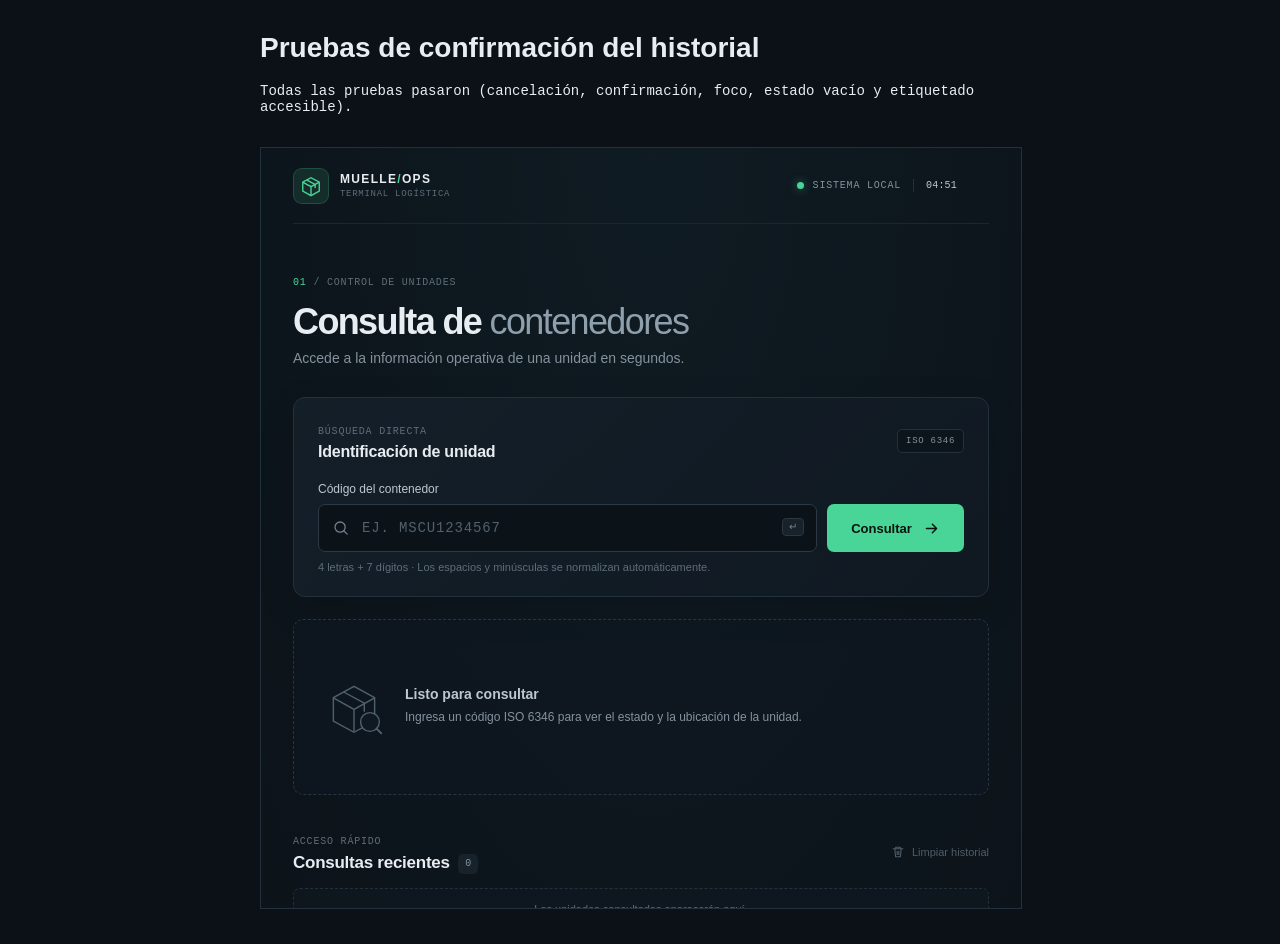
==== tests/clear-history.test.html @ 81c657b7 "Add accessible history deletion confirmation Co-authored-by: Copilot App <223556219+Copilot@users.no" ====
<!DOCTYPE html>
<html lang="es">
<head>
  <meta charset="UTF-8">
  <meta name="viewport" content="width=device-width, initial-scale=1.0">
  <title>Pruebas de confirmación del historial</title>
  <style>
    body {
      max-width: 760px;
      margin: 32px auto;
      padding: 0 20px;
      color: #e8edf1;
      background: #0b1117;
      font: 14px "Segoe UI", Arial, sans-serif;
    }

    iframe {
      width: 100%;
      height: 760px;
      margin-top: 18px;
      border: 1px solid #22313d;
    }

    #test-results {
      white-space: pre-wrap;
    }
  </style>
</head>
<body>
  <h1>Pruebas de confirmación del historial</h1>
  <pre id="test-results" role="status" aria-live="polite">Ejecutando pruebas…</pre>
  <iframe title="Aplicación bajo prueba"></iframe>
  <script>
    const CLAVE_HISTORIAL = "muelle-ops-historial";
    const resultados = document.querySelector("#test-results");
    const iframe = document.querySelector("iframe");
    const valorOriginal = localStorage.getItem(CLAVE_HISTORIAL);

    function afirmar(condicion, mensaje) {
      if (!condicion) throw new Error(mensaje);
    }

    function esperarCarga() {
      return new Promise((resolver, rechazar) => {
        iframe.addEventListener("load", resolver, { once: true });
        iframe.addEventListener("error", rechazar, { once: true });
      });
    }

    async function ejecutarPruebas() {
      const historialDePrueba = JSON.stringify([{ codigo: "MSCU1234567" }]);

      try {
        localStorage.setItem(CLAVE_HISTORIAL, historialDePrueba);
        const cargaInicial = esperarCarga();
        iframe.src = "../index.html";
        await cargaInicial;

        const documento = iframe.contentDocument;
        const limpiar = documento.querySelector("#clear-history");
        const dialogo = documento.querySelector("#clear-history-dialog");
        const cancelar = documento.querySelector("#cancel-clear-history");
        const confirmar = documento.querySelector("#confirm-clear-history");
        const lista = documento.querySelector("#history-list");

        afirmar(lista.childElementCount === 1, "El historial de prueba no se mostró.");
        afirmar(!limpiar.disabled, "El botón no se habilitó con elementos en el historial.");
        afirmar(
          dialogo.getAttribute("aria-labelledby") === "clear-history-title"
            && dialogo.getAttribute("aria-describedby") === "clear-history-description",
          "El diálogo no tiene referencias accesibles a su título y descripción."
        );

        limpiar.focus();
        limpiar.click();
        afirmar(dialogo.open, "El diálogo no se abrió al solicitar la limpieza.");
        afirmar(documento.activeElement.id === "cancel-clear-history", "El foco inicial no se colocó en cancelar.");
        afirmar(
          localStorage.getItem(CLAVE_HISTORIAL) === historialDePrueba,
          "Los datos se modificaron antes de confirmar."
        );
        cancelar.click();
        afirmar(!dialogo.open, "El diálogo no se cerró al cancelar.");
        afirmar(
          localStorage.getItem(CLAVE_HISTORIAL) === historialDePrueba
            && lista.childElementCount === 1,
          "Cancelar modificó el historial o su almacenamiento."
        );

        limpiar.click();
        confirmar.click();
        afirmar(!dialogo.open, "El diálogo no se cerró al confirmar.");
        afirmar(localStorage.getItem(CLAVE_HISTORIAL) === null, "El historial guardado no se eliminó.");
        afirmar(lista.childElementCount === 0, "Las entradas visibles no se eliminaron.");
        afirmar(limpiar.disabled, "El botón no se deshabilitó al quedar vacío el historial.");
        afirmar(
          documento.activeElement.id === "history-heading",
          "El foco no se movió al encabezado del historial tras confirmar."
        );

        resultados.textContent = "Todas las pruebas pasaron (cancelación, confirmación, foco, estado vacío y etiquetado accesible).";
      } catch (error) {
        resultados.textContent = `FALLO: ${error.message}`;
        resultados.setAttribute("role", "alert");
      } finally {
        if (valorOriginal === null) {
          localStorage.removeItem(CLAVE_HISTORIAL);
        } else {
          localStorage.setItem(CLAVE_HISTORIAL, valorOriginal);
        }
        const cargaRestaurada = esperarCarga();
        iframe.contentWindow.location.reload();
        await cargaRestaurada;
      }
    }

    ejecutarPruebas();
  </script>
</body>
</html>
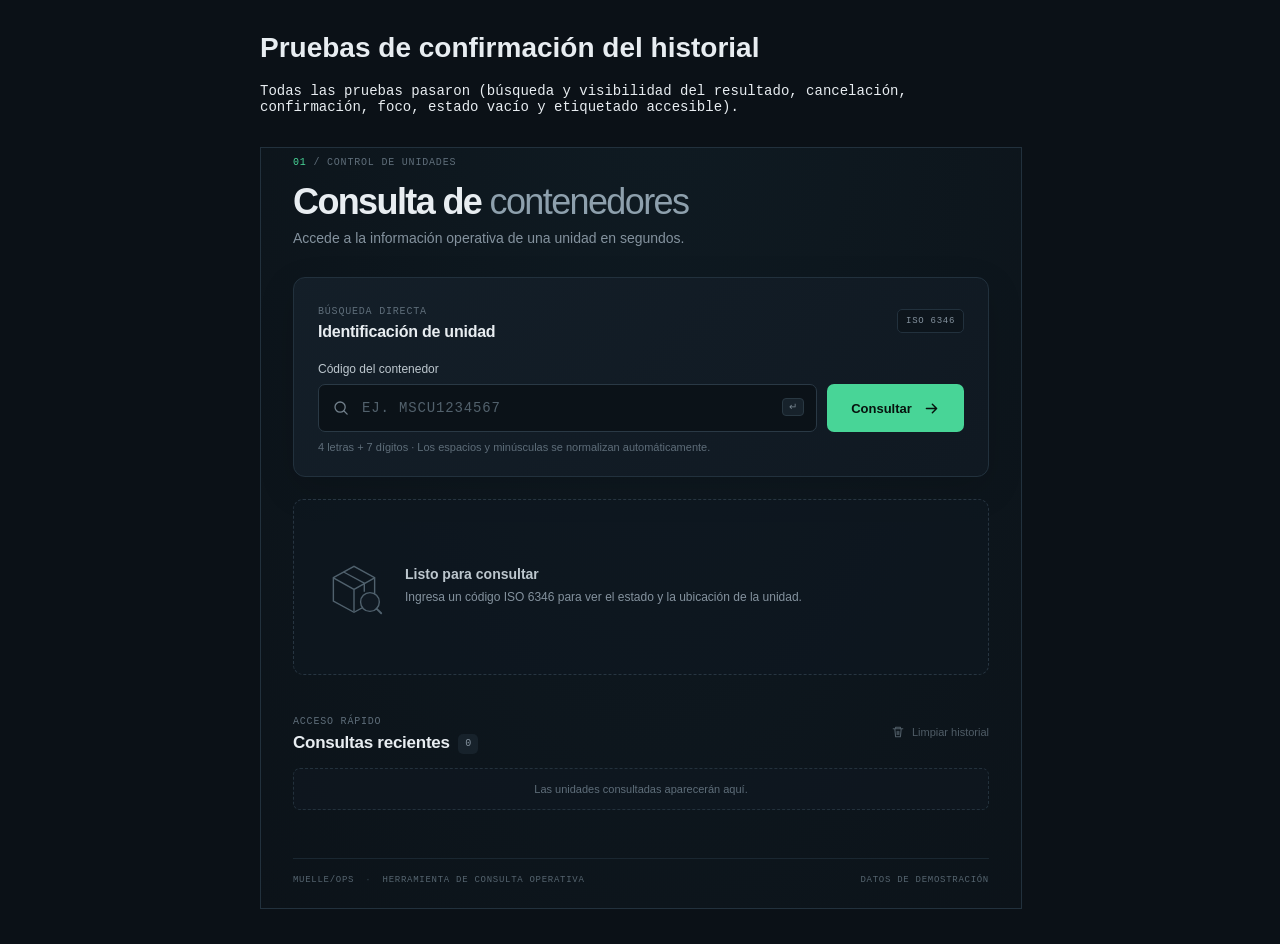
==== commit ea83f988: "Scroll to container details after search Focus the result heading and bring the complete container r" ====
--- a/tests/clear-history.test.html
+++ b/tests/clear-history.test.html
@@ -98,7 +98,30 @@
           "El foco no se movió al encabezado del historial tras confirmar."
         );
 
-        resultados.textContent = "Todas las pruebas pasaron (cancelación, confirmación, foco, estado vacío y etiquetado accesible).";
+        const campoCodigo = documento.querySelector("#container-code");
+        const resultado = documento.querySelector("#result-section");
+        const tarjeta = documento.querySelector("#container-card");
+        documento.defaultView.scrollTo(0, 0);
+        campoCodigo.value = "MSCU1234567";
+        documento.querySelector("#search-form").requestSubmit();
+        afirmar(!resultado.hidden, "El resultado de búsqueda no se mostró.");
+        afirmar(
+          tarjeta.innerText.includes("MSCU1234567")
+            && tarjeta.innerText.includes("28.450 kg")
+            && tarjeta.innerText.includes("Bahía B-12 / Fila 4 / Nivel 2"),
+          "La ficha no muestra los datos esperados del contenedor."
+        );
+        afirmar(
+          documento.activeElement.id === "result-heading",
+          "El foco no pasó al encabezado de la ficha de resultados."
+        );
+        const rect = resultado.getBoundingClientRect();
+        afirmar(
+          rect.top >= 0 && rect.bottom <= documento.defaultView.innerHeight,
+          "La ficha completa no se desplazó a la vista tras la consulta."
+        );
+
+        resultados.textContent = "Todas las pruebas pasaron (búsqueda y visibilidad del resultado, cancelación, confirmación, foco, estado vacío y etiquetado accesible).";
       } catch (error) {
         resultados.textContent = `FALLO: ${error.message}`;
         resultados.setAttribute("role", "alert");
